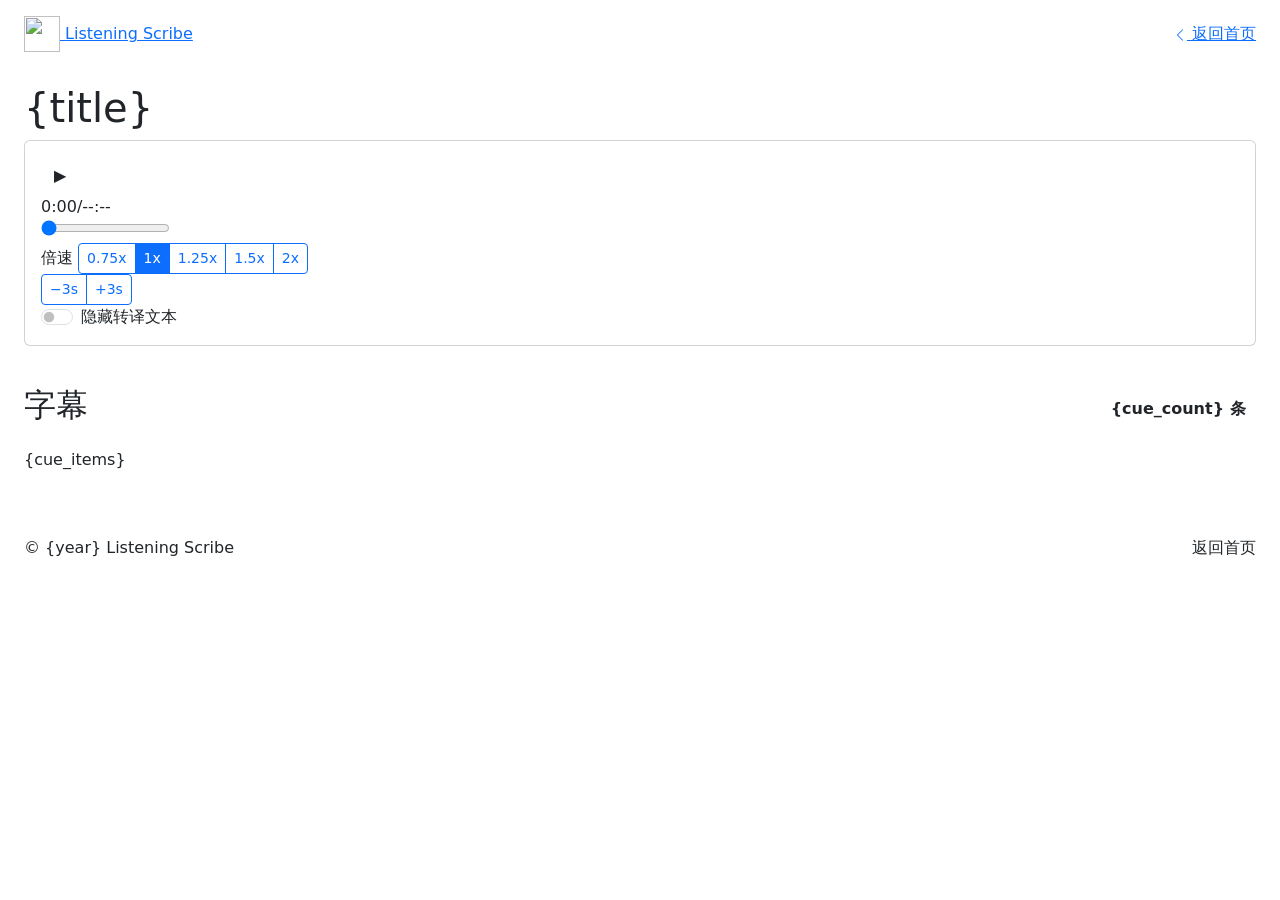
==== subtitles/templates/result.html @ fd70be66 "refactor: flatten file architecture by moving core files to root and grouping by function (providers" ====
<!doctype html>
<html lang="zh-CN">
<head>
  <meta charset="utf-8">
  <meta name="viewport" content="width=device-width, initial-scale=1">
  <link rel="icon" type="image/png" sizes="32x32" href="/assets/img/favicon-32.png">
  <link rel="apple-touch-icon" sizes="180x180" href="/assets/img/apple-touch-icon.png">
  <title>{title} - Listening Scribe</title>
  <link href="https://cdn.jsdelivr.net/npm/bootstrap@5.3.3/dist/css/bootstrap.min.css" rel="stylesheet">
  <style>{css}</style>
</head>
<body>
  <header class="app-header">
    <div class="container-xxl py-3 px-3 px-md-4">
      <div class="d-flex align-items-center justify-content-between gap-3">
        <a class="app-brand" href="/" aria-label="Listening Scribe 首页">
          <img class="app-logo" src="/assets/img/logo.png" alt="" width="36" height="36">
          <span class="app-title">Listening Scribe</span>
        </a>
        <a class="back-link" href="/">
          <svg width="14" height="14" viewBox="0 0 16 16" fill="currentColor" aria-hidden="true"><path d="M11.354 1.646a.5.5 0 0 1 0 .708L5.707 8l5.647 5.646a.5.5 0 0 1-.708.708l-6-6a.5.5 0 0 1 0-.708l6-6a.5.5 0 0 1 .708 0z"/></svg>
          返回首页
        </a>
      </div>
    </div>
  </header>

  <div class="player-bar">
    <div class="container-xxl py-3 px-3 px-md-4">
      <h1 class="result-title">{title}</h1>
      <div class="card">
        <div class="card-body py-3">
          <audio id="audio" class="audio-player" preload="metadata">
            <source src="{audio_src}" type="{audio_type}">
          </audio>
          <div class="custom-player">
            <!-- 单行：[▶] [0:00 / 9:00] [══════进度条══════] -->
            <div class="player-main">
              <button id="playToggle" class="btn player-play" type="button" aria-label="播放">
                <span id="playIcon" aria-hidden="true">▶</span>
              </button>
              <div class="player-time" aria-live="off">
                <span id="currentTime">0:00</span><span class="player-time-sep">/</span><span id="durationTime">--:--</span>
              </div>
              <label class="visually-hidden" for="seek">播放进度</label>
              <input id="seek" class="player-seek" type="range" min="0" max="1000" step="1" value="0" aria-label="播放进度">
            </div>
            <!-- 工具栏 -->
            <div class="player-toolbar">
              <div class="playback-controls">
                <div class="control-field">
                  <span class="control-label">倍速</span>
                  <div class="btn-group btn-group-sm rate-buttons" role="group" aria-label="倍速">
                    <button type="button" class="btn btn-outline-primary rate-button" data-rate="0.75">0.75x</button>
                    <button type="button" class="btn btn-outline-primary rate-button active" data-rate="1" aria-pressed="true">1x</button>
                    <button type="button" class="btn btn-outline-primary rate-button" data-rate="1.25">1.25x</button>
                    <button type="button" class="btn btn-outline-primary rate-button" data-rate="1.5">1.5x</button>
                    <button type="button" class="btn btn-outline-primary rate-button" data-rate="2">2x</button>
                  </div>
                </div>
                <div class="control-field">
                  <div class="btn-group btn-group-sm seek-buttons" role="group" aria-label="音频跳转控制">
                    <button id="back3" class="btn btn-outline-primary" type="button" title="后退 3 秒">−3s</button>
                    <button id="forward3" class="btn btn-outline-primary" type="button" title="前进 3 秒">+3s</button>
                  </div>
                </div>
              </div>
              <div class="setting-controls">
                <div class="form-check form-switch mb-0">
                  <input id="hideText" class="form-check-input" type="checkbox" role="switch">
                  <label class="form-check-label" for="hideText">隐藏转译文本</label>
                </div>
              </div>
            </div>
          </div>
          <div id="audioError" class="alert alert-danger py-2 mt-3 mb-0 d-none" role="alert"></div>
        </div>
      </div>
    </div>
  </div>

  <main class="container-xxl py-4 px-3 px-md-4">
    <section>
      <div class="d-flex align-items-center justify-content-between gap-2 mb-3">
        <h2 class="subtitle-section-title">字幕</h2>
        <span class="badge rounded-pill" style="background:var(--asr-accent-soft);color:var(--asr-accent);font-size:var(--asr-type-meta);font-weight:600;border:1px solid var(--asr-border);">{cue_count} 条</span>
      </div>
      <div class="list-group subtitle-list">
        {cue_items}
      </div>
    </section>
  </main>

  <footer class="app-footer mt-4">
    <div class="container-xxl py-3 px-3 px-md-4 d-flex align-items-center justify-content-between gap-3 flex-wrap">
      <span class="footer-text">© {year} Listening Scribe</span>
      <a class="footer-text" href="/" style="text-decoration:none;color:var(--asr-accent);">返回首页</a>
    </div>
  </footer>

  <script src="https://cdn.jsdelivr.net/npm/bootstrap@5.3.3/dist/js/bootstrap.bundle.min.js"></script>
  <script>
    // 注入动态数据供 result.js 使用
    window.CUE_DATA = {cue_data_json};
    window.AUDIO_SRC = {audio_src_json};
  </script>
  <script>{js}</script>
</body>
</html>
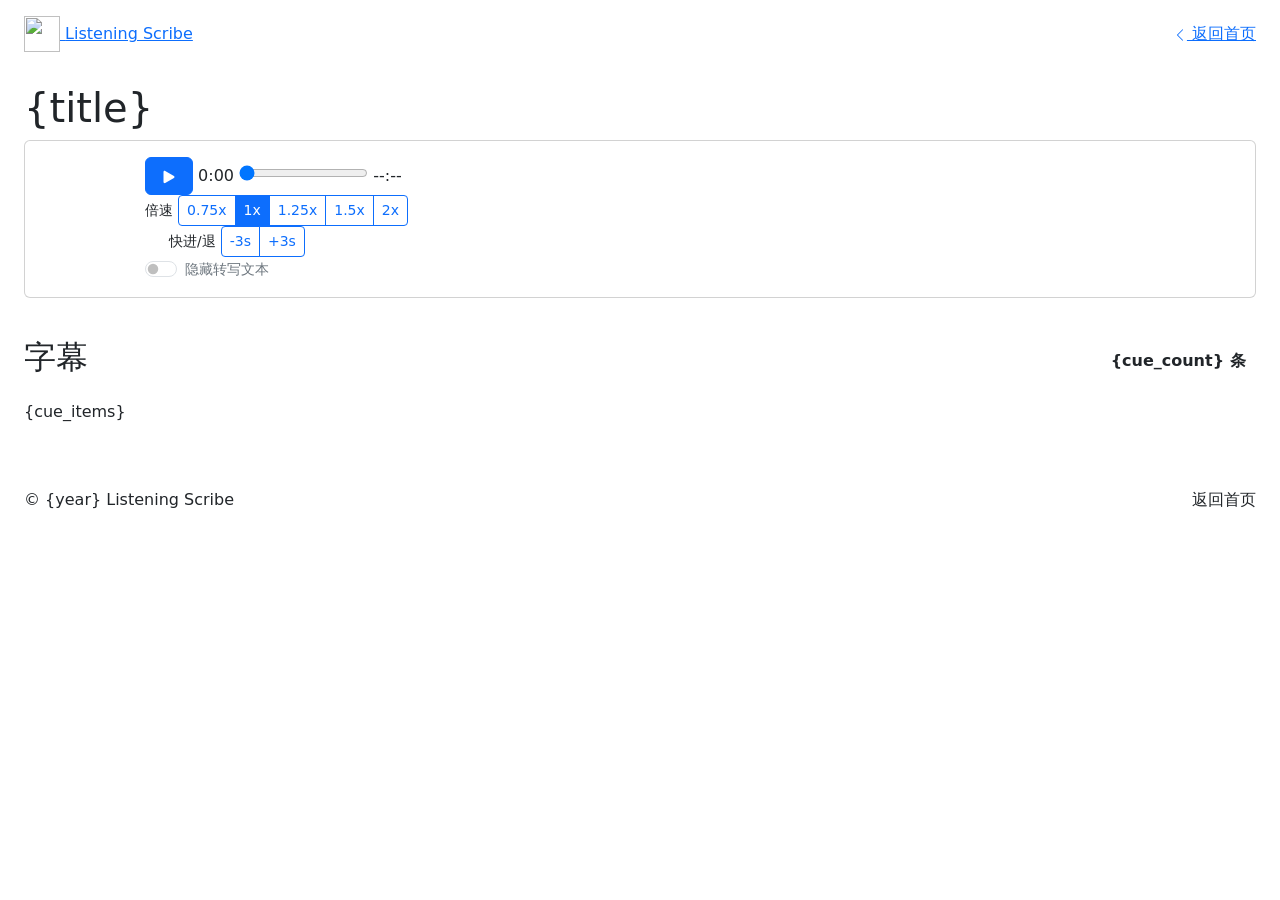
==== commit 35d6c0df: "style: optimize player layout, fix log scrolling and hide-transcript hover bugs" ====
--- a/subtitles/templates/result.html
+++ b/subtitles/templates/result.html
@@ -33,46 +33,64 @@
           <audio id="audio" class="audio-player" preload="metadata">
             <source src="{audio_src}" type="{audio_type}">
           </audio>
-          <div class="custom-player">
+          <div class="d-flex gap-4 align-items-center">
+          <!-- Visual Anchor -->
+          <div class="rounded-4 d-flex align-items-center justify-content-center text-white" style="width: 80px; height: 80px; background: linear-gradient(135deg, var(--accent-100), var(--asr-accent)); box-shadow: 0 8px 16px var(--primary-200); flex-shrink: 0;">
+            <svg xmlns="http://www.w3.org/2000/svg" width="40" height="40" fill="currentColor" class="bi bi-soundwave" viewBox="0 0 16 16">
+              <path fill-rule="evenodd" d="M8.5 2a.5.5 0 0 1 .5.5v11a.5.5 0 0 1-1 0v-11a.5.5 0 0 1 .5-.5zm-2 2a.5.5 0 0 1 .5.5v7a.5.5 0 0 1-1 0v-7a.5.5 0 0 1 .5-.5zm4 0a.5.5 0 0 1 .5.5v7a.5.5 0 0 1-1 0v-7a.5.5 0 0 1 .5-.5zm-6 1.5A.5.5 0 0 1 5 6v4a.5.5 0 0 1-1 0V6a.5.5 0 0 1 .5-.5zm8 0a.5.5 0 0 1 .5.5v4a.5.5 0 0 1-1 0V6a.5.5 0 0 1 .5-.5zm-10 1A.5.5 0 0 1 3 7v2a.5.5 0 0 1-1 0V7a.5.5 0 0 1 .5-.5zm12 0a.5.5 0 0 1 .5.5v2a.5.5 0 0 1-1 0V7a.5.5 0 0 1 .5-.5z"/>
+            </svg>
+          </div>
+          
+          <div class="custom-player flex-grow-1" style="margin-bottom: 0;">
             <!-- 单行：[▶] [0:00 / 9:00] [══════进度条══════] -->
             <div class="player-main">
-              <button id="playToggle" class="btn player-play" type="button" aria-label="播放">
-                <span id="playIcon" aria-hidden="true">▶</span>
+              <button id="playToggle" class="btn btn-primary player-play flex-shrink-0" type="button" aria-label="播放">
+                <svg id="playIconSvg" xmlns="http://www.w3.org/2000/svg" width="22" height="22" fill="currentColor" viewBox="0 0 16 16">
+                  <path d="m11.596 8.697-6.363 3.692c-.54.313-1.233-.066-1.233-.697V4.308c0-.63.692-1.01 1.233-.696l6.363 3.692a.802.802 0 0 1 0 1.393"/>
+                </svg>
+                <svg id="pauseIconSvg" class="d-none" xmlns="http://www.w3.org/2000/svg" width="22" height="22" fill="currentColor" viewBox="0 0 16 16">
+                  <path d="M5.5 3.5A1.5 1.5 0 0 1 7 5v6a1.5 1.5 0 0 1-3 0V5a1.5 1.5 0 0 1 1.5-1.5m5 0A1.5 1.5 0 0 1 12 5v6a1.5 1.5 0 0 1-3 0V5a1.5 1.5 0 0 1 1.5-1.5"/>
+                </svg>
               </button>
-              <div class="player-time" aria-live="off">
-                <span id="currentTime">0:00</span><span class="player-time-sep">/</span><span id="durationTime">--:--</span>
-              </div>
+              <span id="currentTime" class="player-time-val">0:00</span>
               <label class="visually-hidden" for="seek">播放进度</label>
               <input id="seek" class="player-seek" type="range" min="0" max="1000" step="1" value="0" aria-label="播放进度">
+              <span id="durationTime" class="player-time-val">--:--</span>
             </div>
             <!-- 工具栏 -->
             <div class="player-toolbar">
               <div class="playback-controls">
                 <div class="control-field">
-                  <span class="control-label">倍速</span>
-                  <div class="btn-group btn-group-sm rate-buttons" role="group" aria-label="倍速">
-                    <button type="button" class="btn btn-outline-primary rate-button" data-rate="0.75">0.75x</button>
-                    <button type="button" class="btn btn-outline-primary rate-button active" data-rate="1" aria-pressed="true">1x</button>
-                    <button type="button" class="btn btn-outline-primary rate-button" data-rate="1.25">1.25x</button>
-                    <button type="button" class="btn btn-outline-primary rate-button" data-rate="1.5">1.5x</button>
-                    <button type="button" class="btn btn-outline-primary rate-button" data-rate="2">2x</button>
+                  <span class="control-label" style="color: var(--asr-muted); font-size: 0.85rem;">倍速</span>
+                  <div class="btn-group btn-group-sm rate-buttons" role="group" aria-label="播放速度">
+                    <button class="btn btn-outline-primary rate-button" type="button" data-rate="0.75">0.75x</button>
+                    <button class="btn btn-outline-primary rate-button active" type="button" data-rate="1" aria-pressed="true">1x</button>
+                    <button class="btn btn-outline-primary rate-button" type="button" data-rate="1.25">1.25x</button>
+                    <button class="btn btn-outline-primary rate-button" type="button" data-rate="1.5">1.5x</button>
+                    <button class="btn btn-outline-primary rate-button" type="button" data-rate="2">2x</button>
                   </div>
                 </div>
-                <div class="control-field">
-                  <div class="btn-group btn-group-sm seek-buttons" role="group" aria-label="音频跳转控制">
-                    <button id="back3" class="btn btn-outline-primary" type="button" title="后退 3 秒">−3s</button>
-                    <button id="forward3" class="btn btn-outline-primary" type="button" title="前进 3 秒">+3s</button>
+                <div class="control-field ms-4">
+                  <span class="control-label" style="color: var(--asr-muted); font-size: 0.85rem;">快进/退</span>
+                  <div class="btn-group btn-group-sm rate-buttons" role="group" aria-label="进度微调">
+                    <button id="back3" class="btn btn-outline-primary rate-button" type="button" title="后退 3 秒" aria-label="后退 3 秒">
+                      -3s
+                    </button>
+                    <button id="forward3" class="btn btn-outline-primary rate-button" type="button" title="前进 3 秒" aria-label="前进 3 秒">
+                      +3s
+                    </button>
                   </div>
                 </div>
               </div>
               <div class="setting-controls">
-                <div class="form-check form-switch mb-0">
-                  <input id="hideText" class="form-check-input" type="checkbox" role="switch">
-                  <label class="form-check-label" for="hideText">隐藏转译文本</label>
+                <div class="form-check form-switch m-0">
+                  <input class="form-check-input" type="checkbox" role="switch" id="hideText">
+                  <label class="form-check-label text-secondary small" for="hideText">隐藏转写文本</label>
                 </div>
               </div>
             </div>
           </div>
+        </div>
           <div id="audioError" class="alert alert-danger py-2 mt-3 mb-0 d-none" role="alert"></div>
         </div>
       </div>
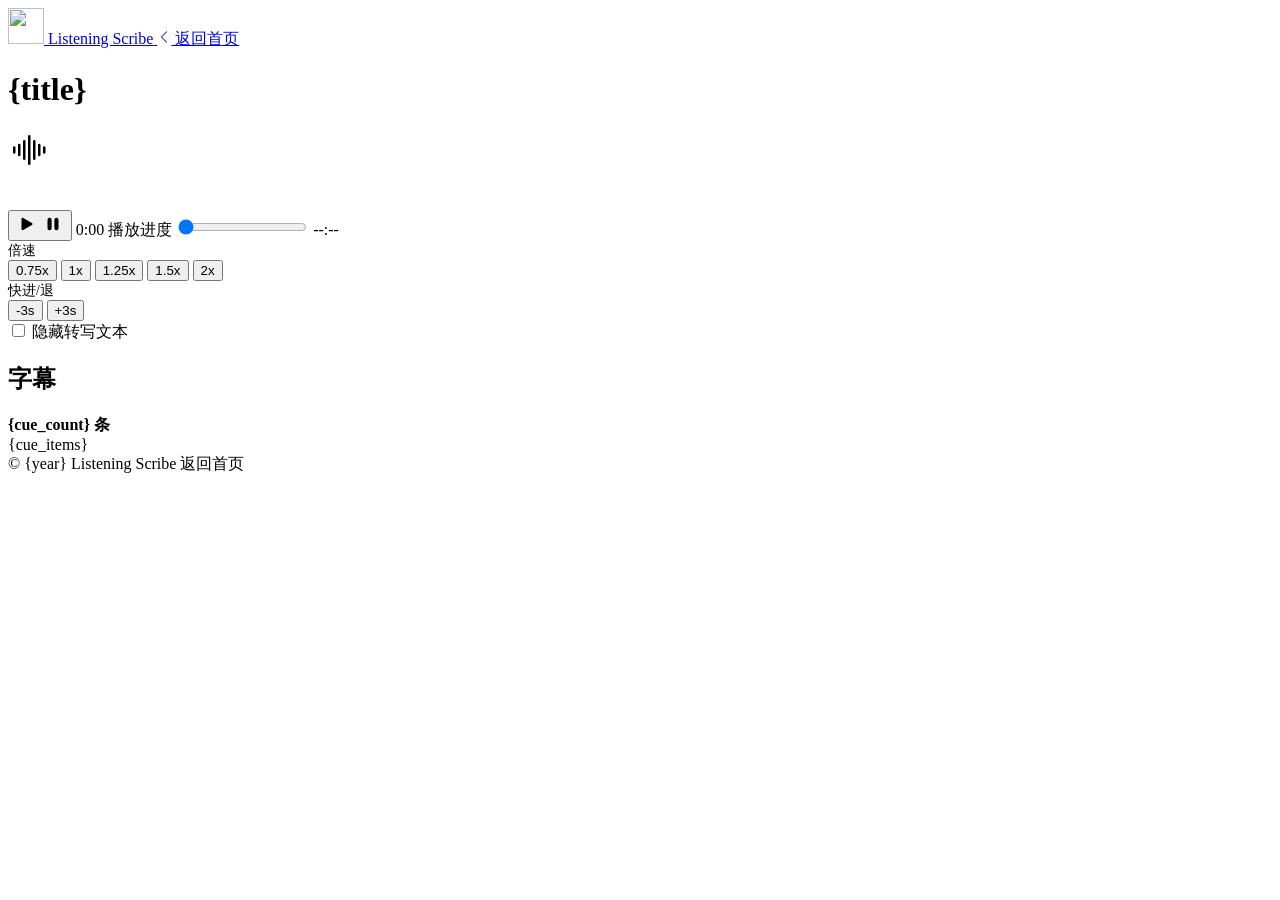
==== commit 50217032: "feat: remove external fonts and CDNs, enable 100% offline-first localized assets" ====
--- a/subtitles/templates/result.html
+++ b/subtitles/templates/result.html
@@ -6,7 +6,7 @@
   <link rel="icon" type="image/png" sizes="32x32" href="/assets/img/favicon-32.png">
   <link rel="apple-touch-icon" sizes="180x180" href="/assets/img/apple-touch-icon.png">
   <title>{title} - Listening Scribe</title>
-  <link href="https://cdn.jsdelivr.net/npm/bootstrap@5.3.3/dist/css/bootstrap.min.css" rel="stylesheet">
+  <link href="/assets/css/bootstrap.min.css" rel="stylesheet">
   <style>{css}</style>
 </head>
 <body>
@@ -116,7 +116,7 @@
     </div>
   </footer>
 
-  <script src="https://cdn.jsdelivr.net/npm/bootstrap@5.3.3/dist/js/bootstrap.bundle.min.js"></script>
+  <script src="/assets/js/bootstrap.bundle.min.js"></script>
   <script>
     // 注入动态数据供 result.js 使用
     window.CUE_DATA = {cue_data_json};
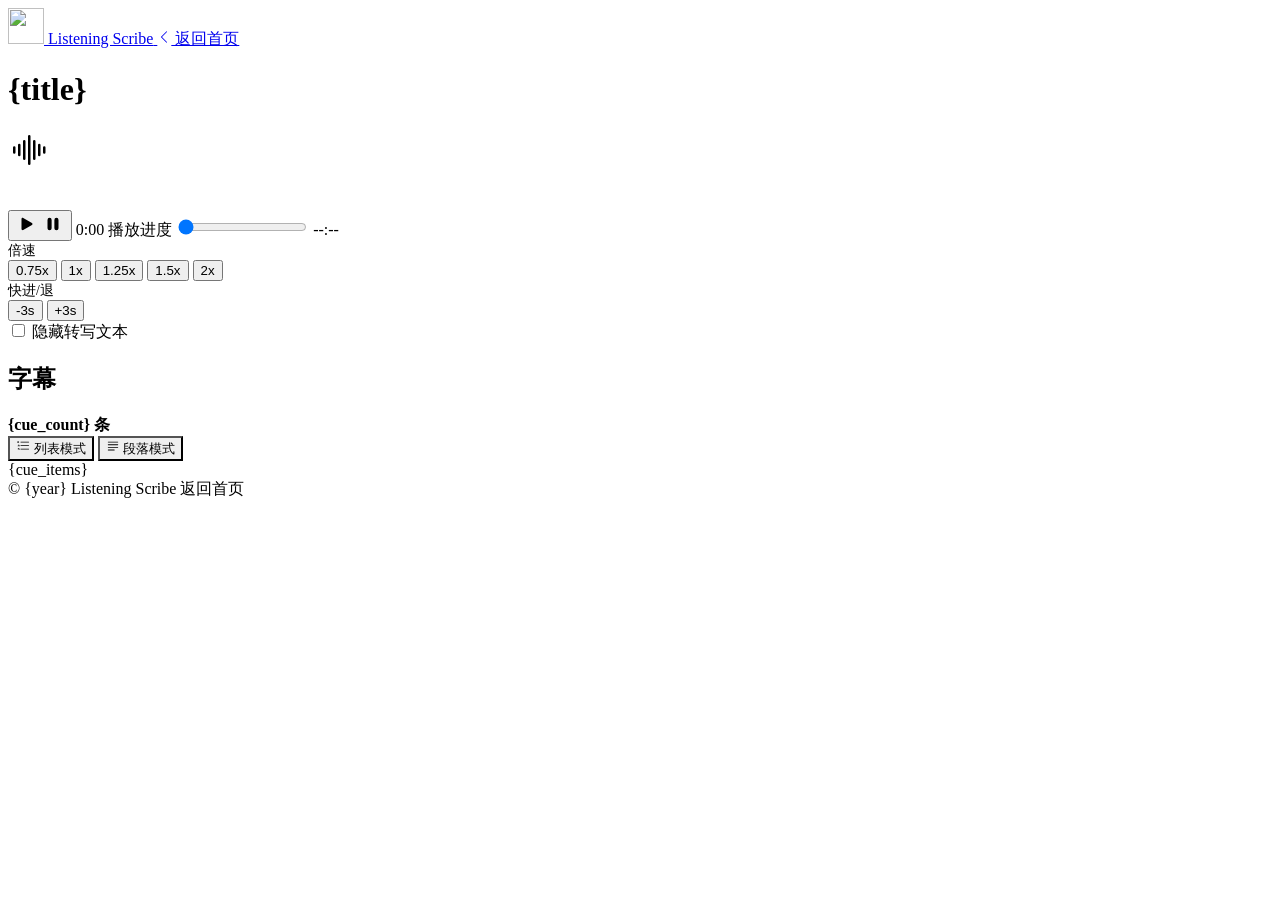
==== commit b50975e8: "feat: add subtitle layout switcher (list/paragraph mode), remove docker support, add comments to cor" ====
--- a/subtitles/templates/result.html
+++ b/subtitles/templates/result.html
@@ -99,11 +99,29 @@
 
   <main class="container-xxl py-4 px-3 px-md-4">
     <section>
-      <div class="d-flex align-items-center justify-content-between gap-2 mb-3">
-        <h2 class="subtitle-section-title">字幕</h2>
-        <span class="badge rounded-pill" style="background:var(--asr-accent-soft);color:var(--asr-accent);font-size:var(--asr-type-meta);font-weight:600;border:1px solid var(--asr-border);">{cue_count} 条</span>
+      <div class="d-flex align-items-center justify-content-between gap-3 mb-3 flex-wrap">
+        <div class="d-flex align-items-center gap-2">
+          <h2 class="subtitle-section-title">字幕</h2>
+          <span class="badge rounded-pill" style="background:var(--asr-accent-soft);color:var(--asr-accent);font-size:var(--asr-type-meta);font-weight:600;border:1px solid var(--asr-border);">{cue_count} 条</span>
+        </div>
+        <div class="btn-group btn-group-sm layout-switcher" role="group" aria-label="排版模式">
+          <button id="layoutListBtn" class="btn btn-outline-primary" type="button" style="border-top-right-radius: 0; border-bottom-right-radius: 0;">
+            <svg xmlns="http://www.w3.org/2000/svg" width="14" height="14" fill="currentColor" class="bi bi-list-task me-1" viewBox="0 0 16 16">
+              <path fill-rule="evenodd" d="M2 2.5a.5.5 0 0 0-.5.5v1a.5.5 0 0 0 .5.5h1a.5.5 0 0 0 .5-.5V3a.5.5 0 0 0-.5-.5zM3 3H2v1h1z"/>
+              <path d="M5 3.5a.5.5 0 0 1 .5-.5h9a.5.5 0 0 1 0 1h-9a.5.5 0 0 1-.5-.5zM5.5 7a.5.5 0 0 0 0 1h9a.5.5 0 0 0 0-1zM5.5 11a.5.5 0 0 0 0 1h9a.5.5 0 0 0 0-1z"/>
+              <path fill-rule="evenodd" d="M2 7a.5.5 0 0 1 .5-.5h1a.5.5 0 0 1 .5.5v1a.5.5 0 0 1-.5.5h-1A.5.5 0 0 1 2 8zm1 .5H2v1h1zM2 11a.5.5 0 0 1 .5-.5h1a.5.5 0 0 1 .5.5v1a.5.5 0 0 1-.5.5h-1a.5.5 0 0 1-.5-.5zm1 .5H2v1h1z"/>
+            </svg>
+            列表模式
+          </button>
+          <button id="layoutParagraphBtn" class="btn btn-outline-primary active" type="button" aria-pressed="true" style="border-top-left-radius: 0; border-bottom-left-radius: 0;">
+            <svg xmlns="http://www.w3.org/2000/svg" width="14" height="14" fill="currentColor" class="bi bi-justify-left me-1" viewBox="0 0 16 16">
+              <path fill-rule="evenodd" d="M2 12.5a.5.5 0 0 1 .5-.5h7a.5.5 0 0 1 0 1h-7a.5.5 0 0 1-.5-.5m0-3a.5.5 0 0 1 .5-.5h11a.5.5 0 0 1 0 1h-11a.5.5 0 0 1-.5-.5m0-3a.5.5 0 0 1 .5-.5h11a.5.5 0 0 1 0 1h-11a.5.5 0 0 1-.5-.5m0-3a.5.5 0 0 1 .5-.5h11a.5.5 0 0 1 0 1h-11a.5.5 0 0 1-.5-.5"/>
+            </svg>
+            段落模式
+          </button>
+        </div>
       </div>
-      <div class="list-group subtitle-list">
+      <div class="subtitle-list layout-paragraph">
         {cue_items}
       </div>
     </section>
